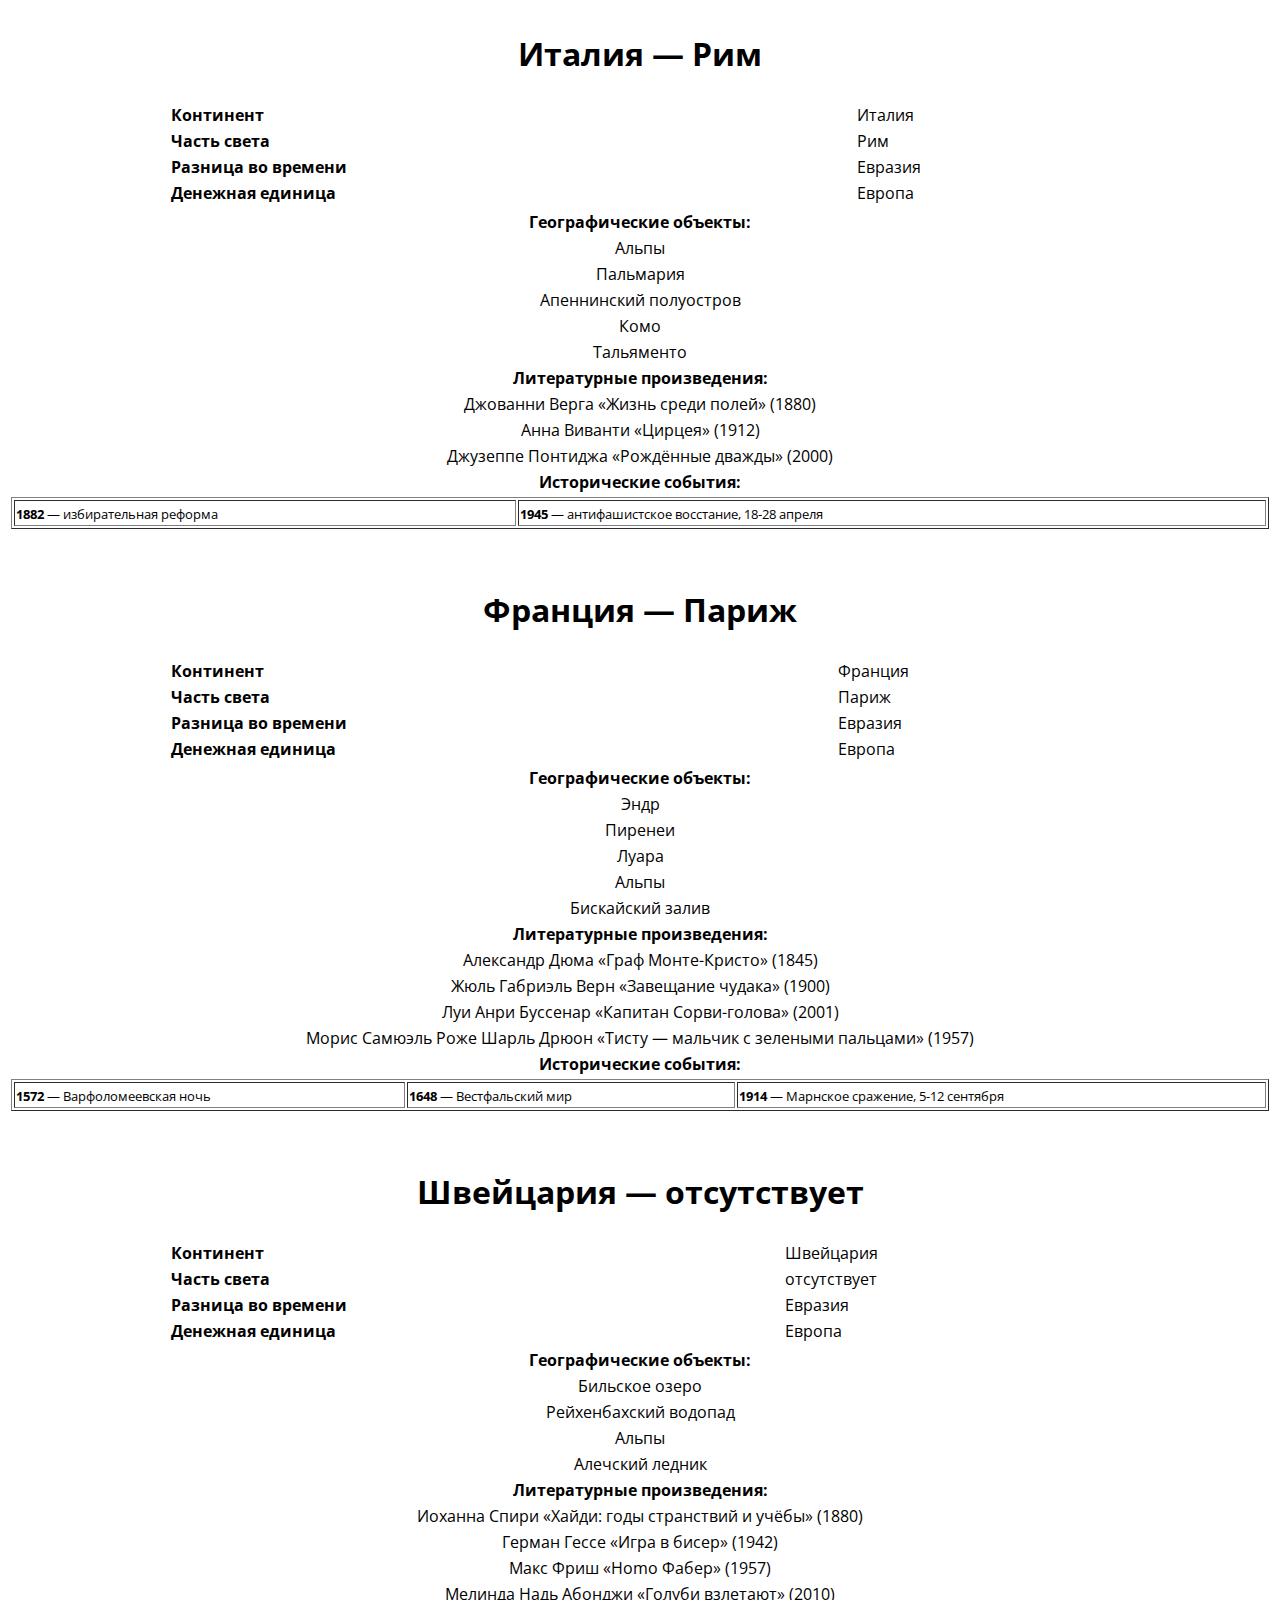
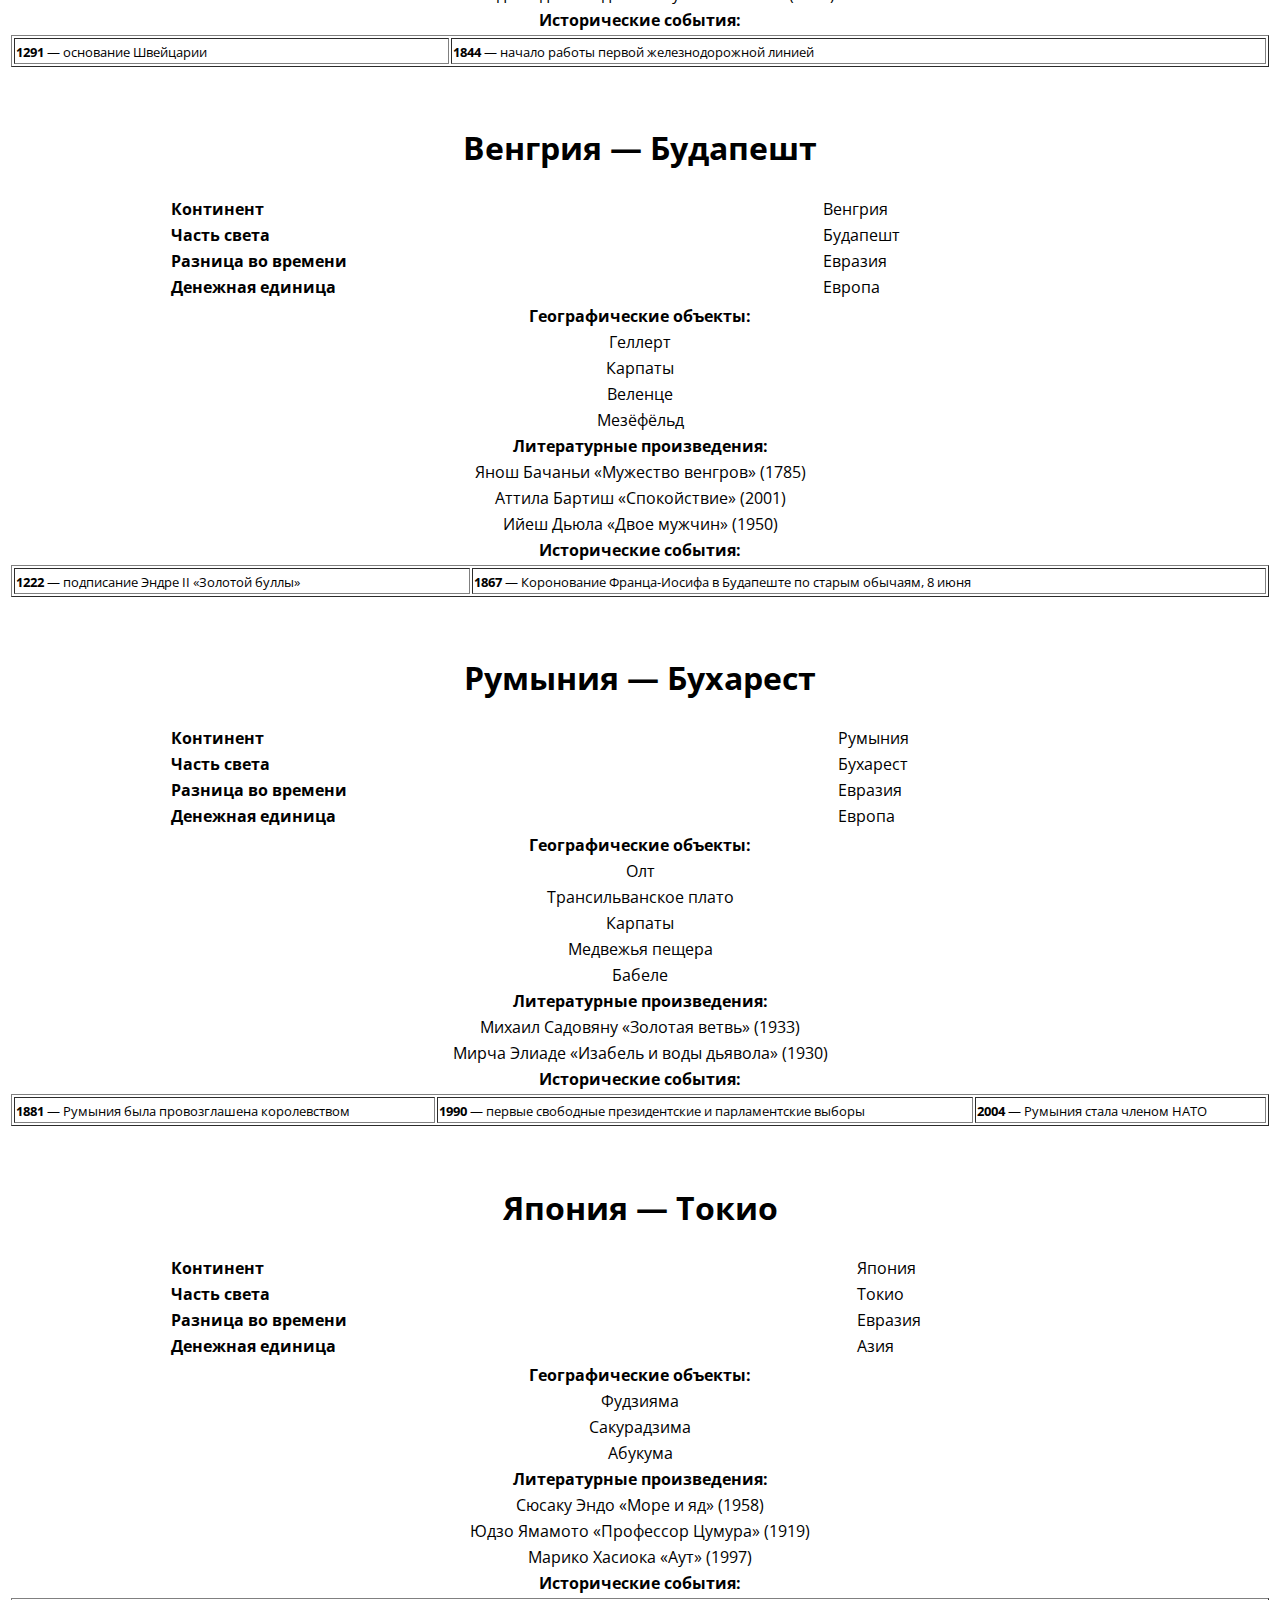
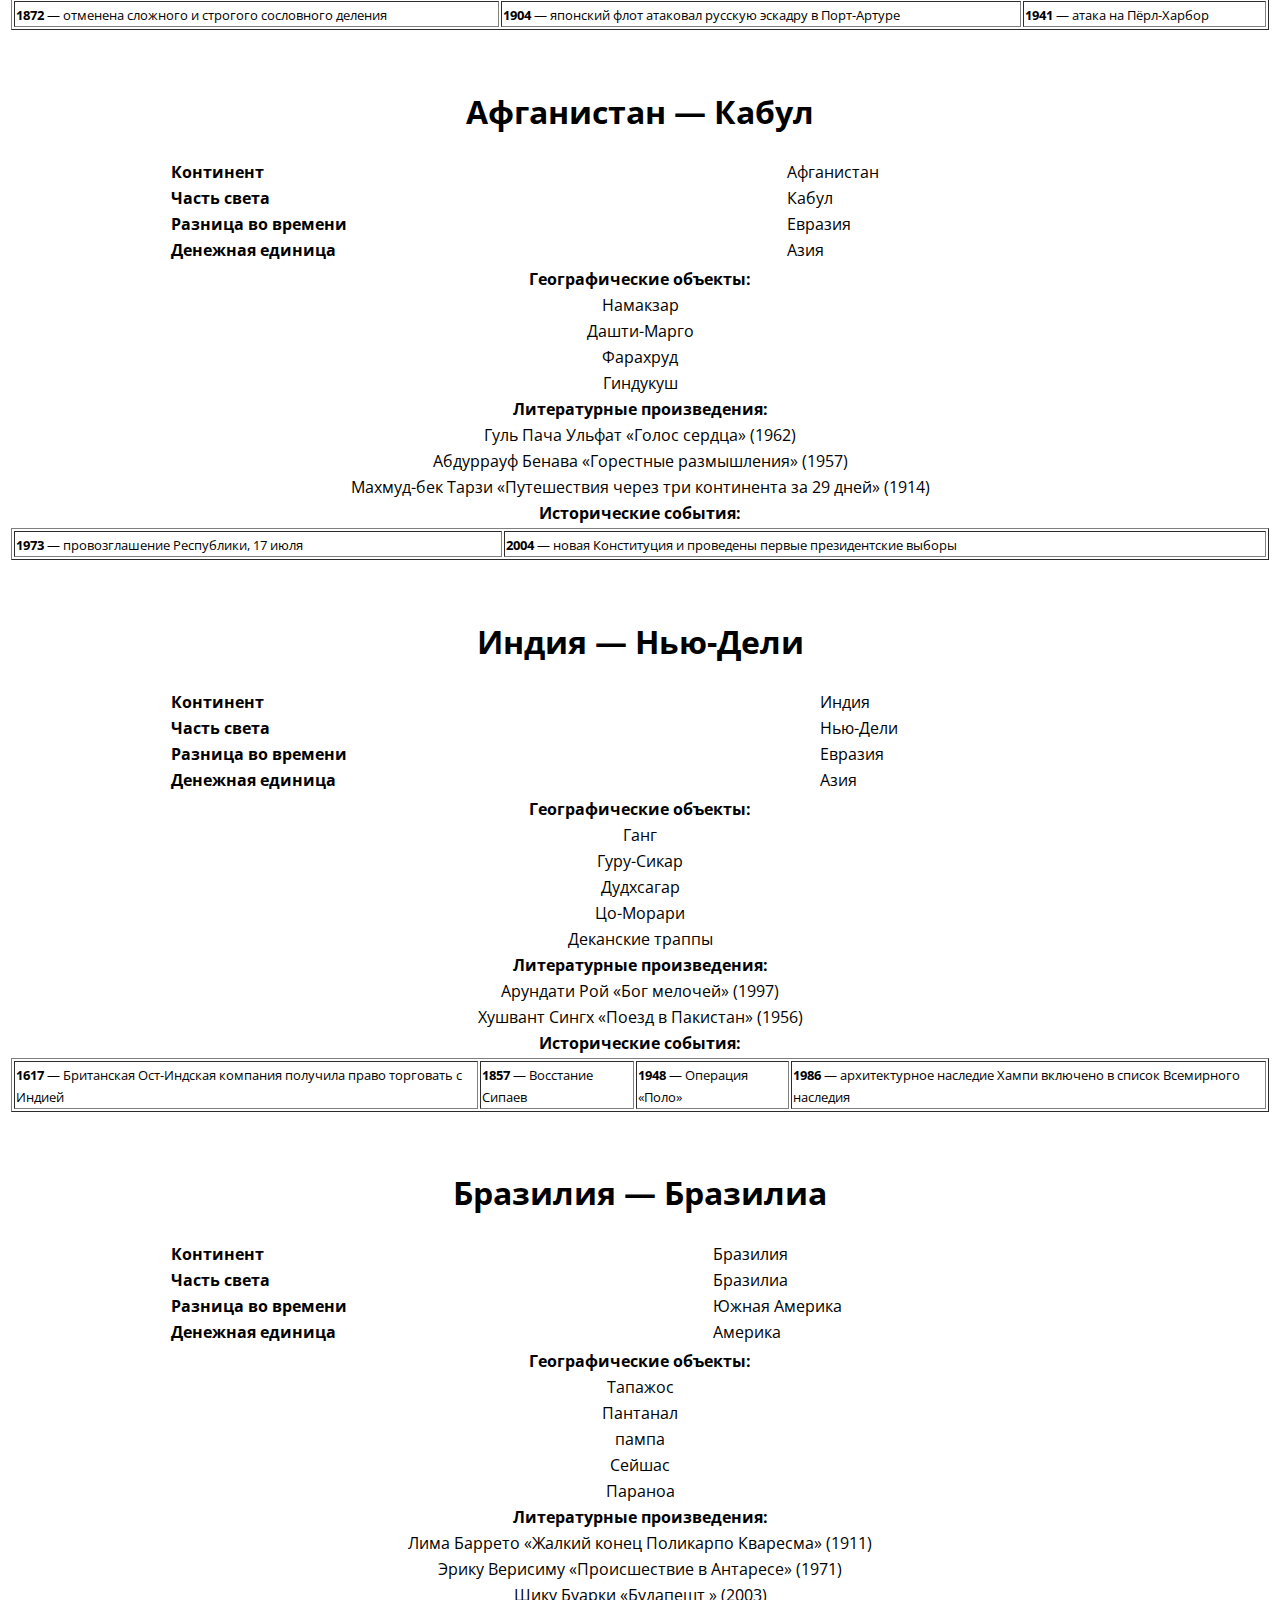
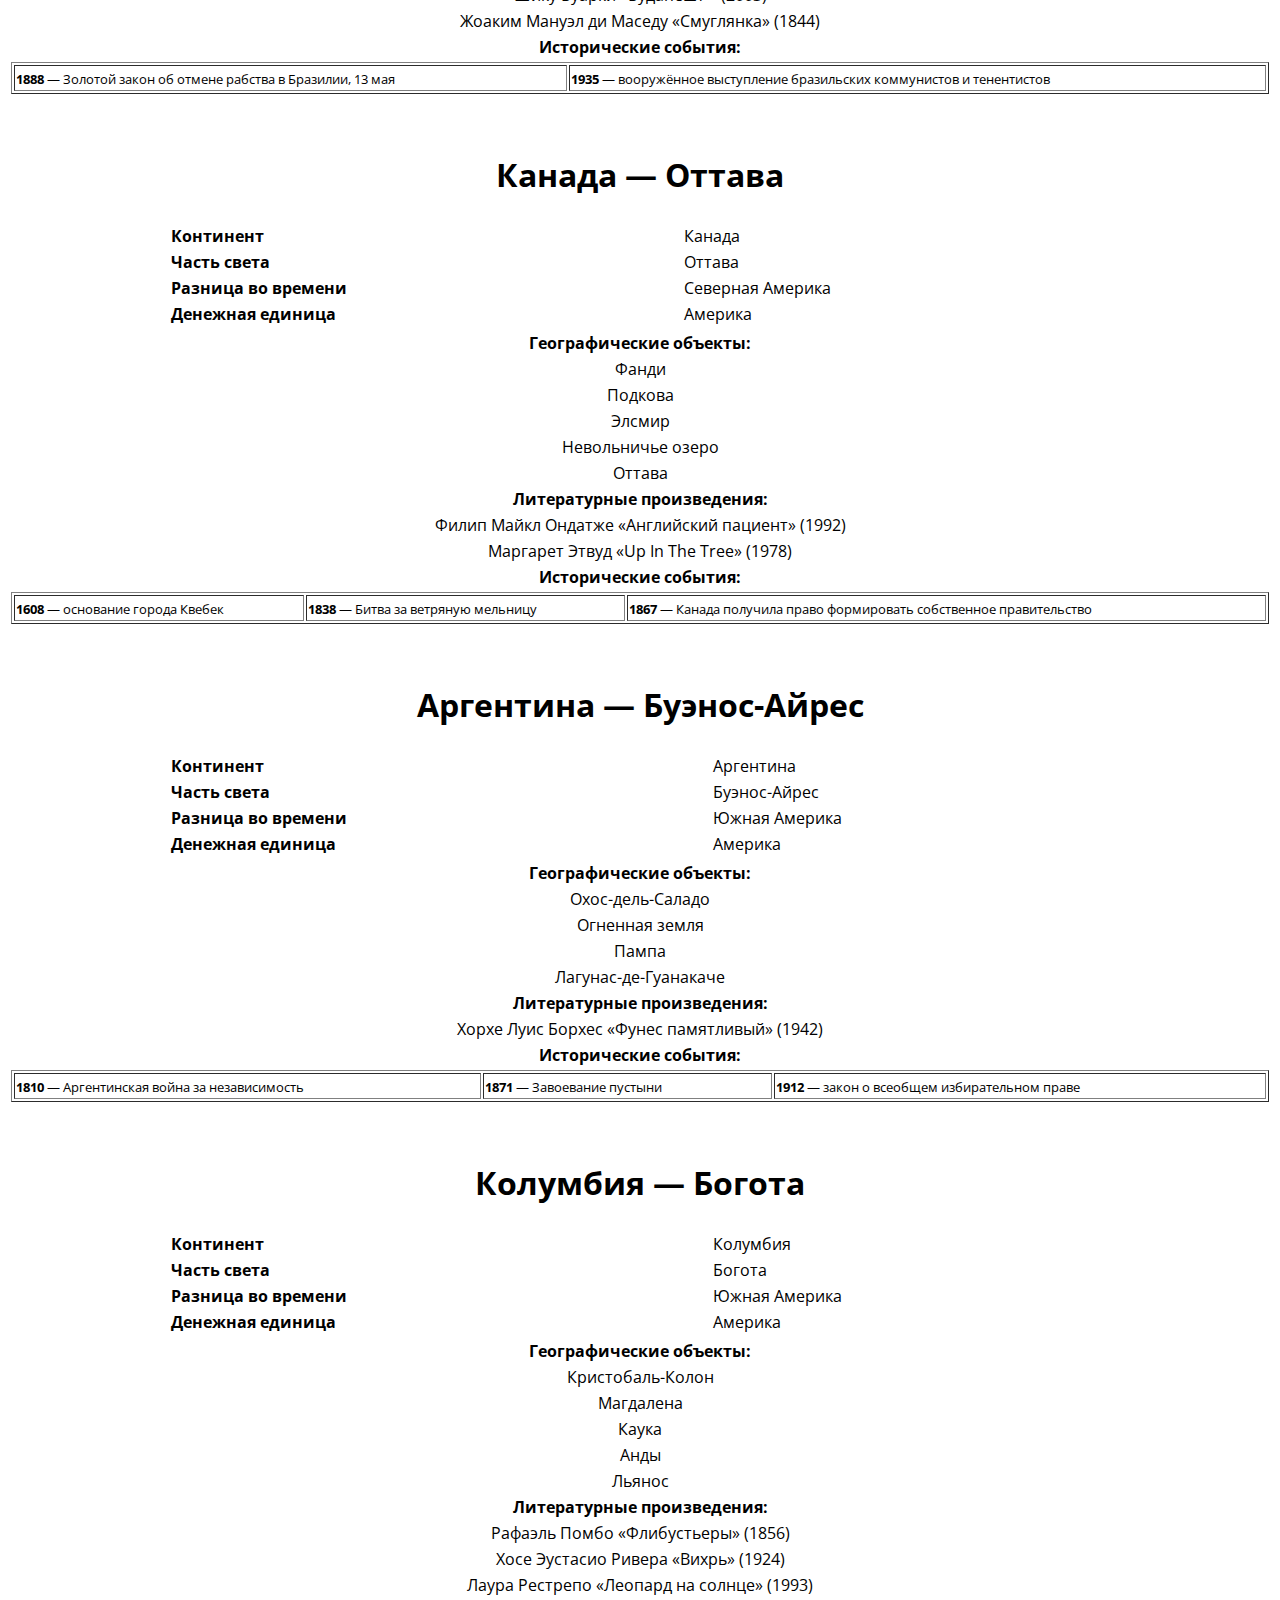
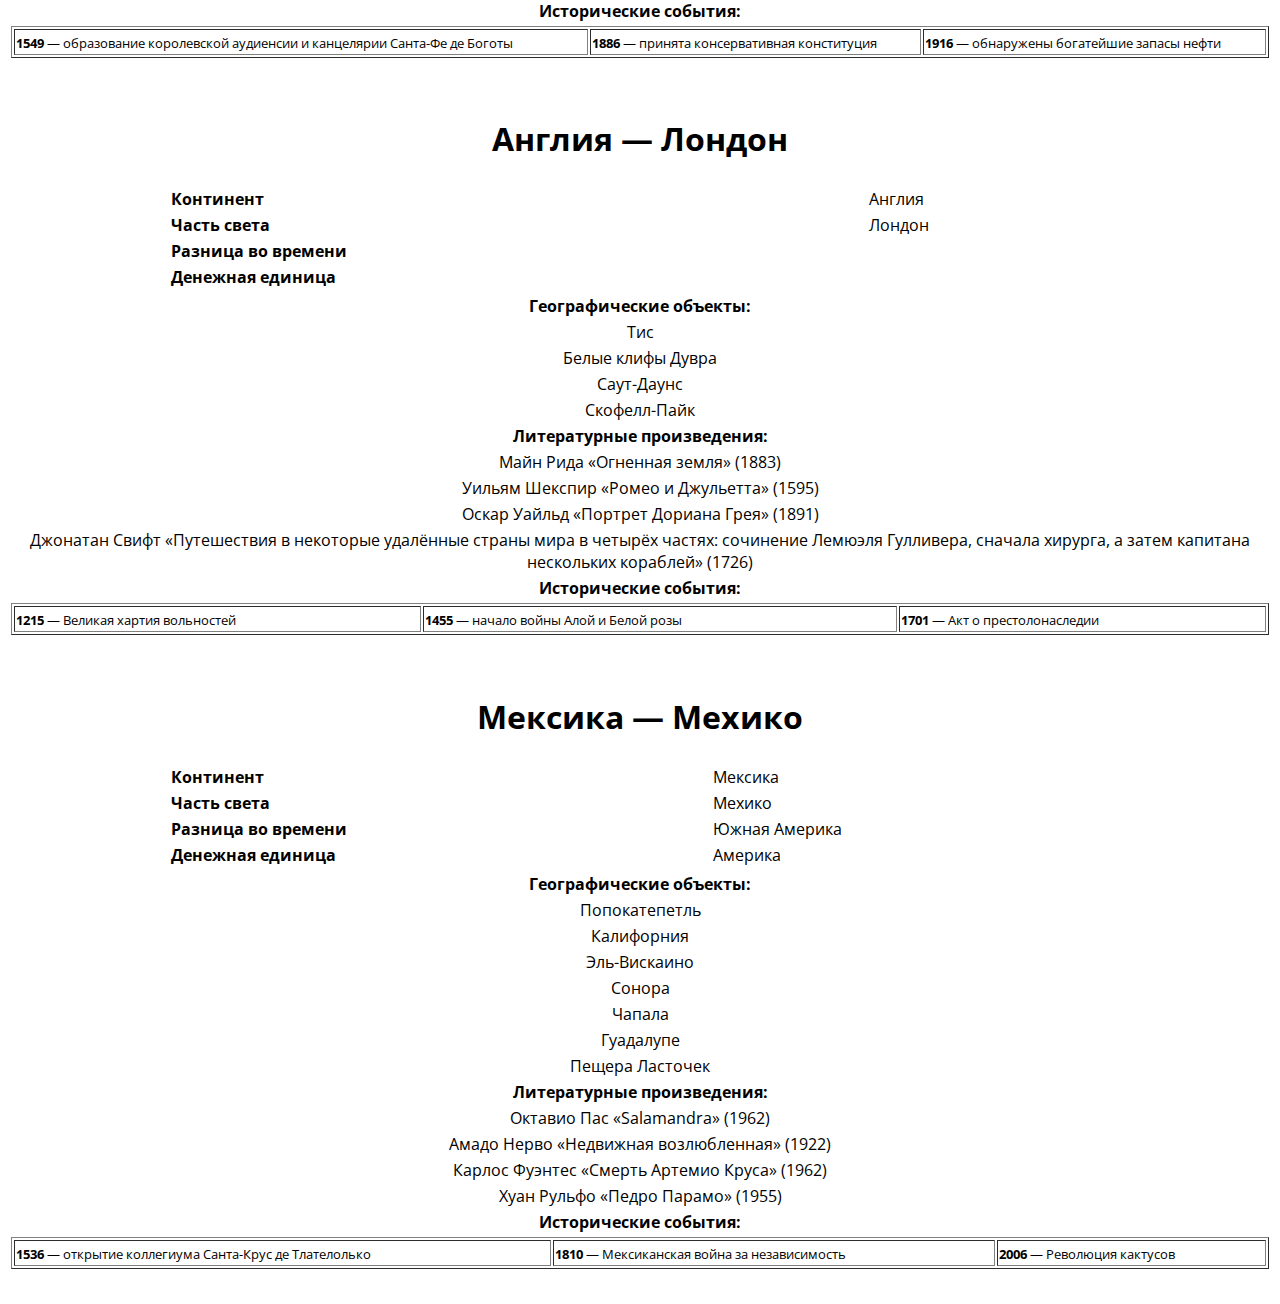
==== arrays/index.html @ 95f71613 "Add w`eb" ====
<!DOCTYPE html>
<html lang="ru">
<head>
    <meta charset="UTF-8">
    <meta name="viewport" content="width=device-width, initial-scale=1.0">
    <title>Страны</title>
    <link href="https://fonts.googleapis.com/css2?family=Open+Sans&display=swap" rel="stylesheet">
    <style>
        body {
            font-family: 'Open Sans', sans-serif;
        }
    </style>
</head>
<body>
    <div id="content"></div>
    <script src="countries.js"></script>
    <script src="index.js"></script>
</body>
</html>
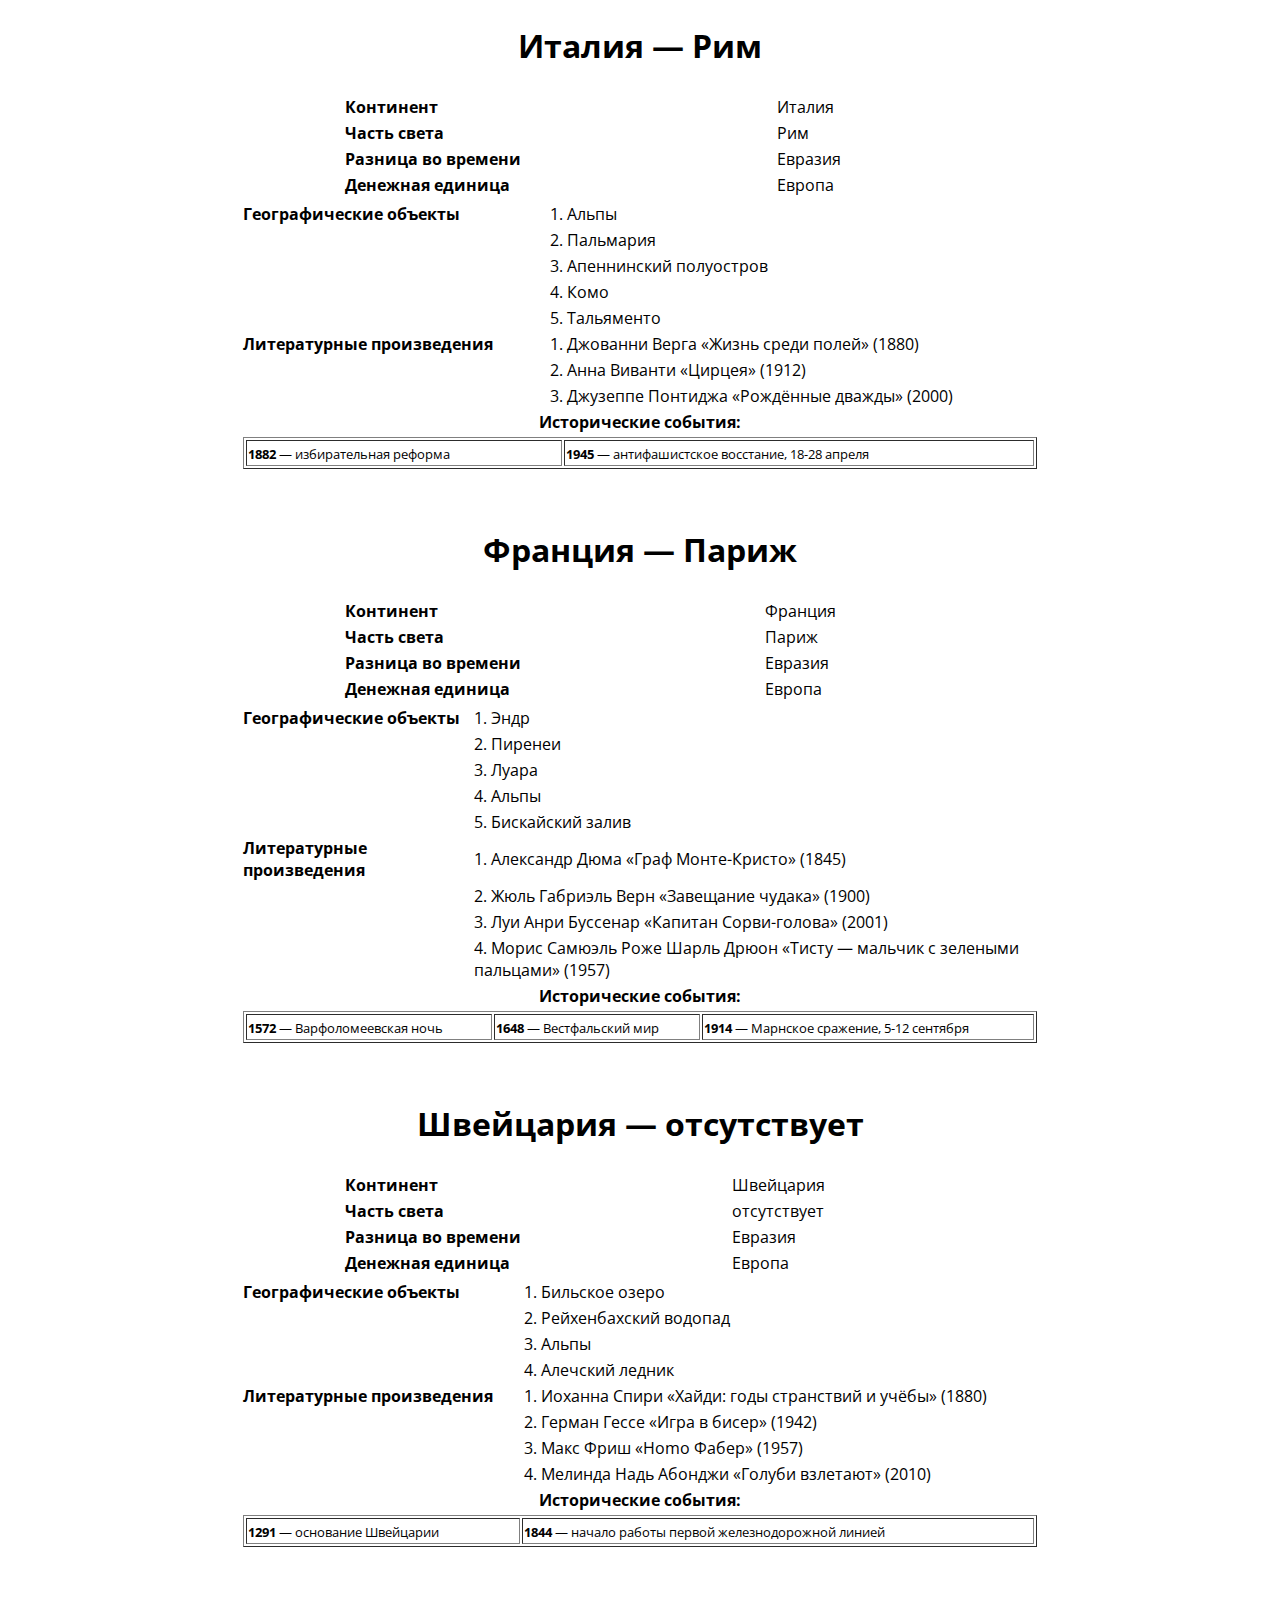
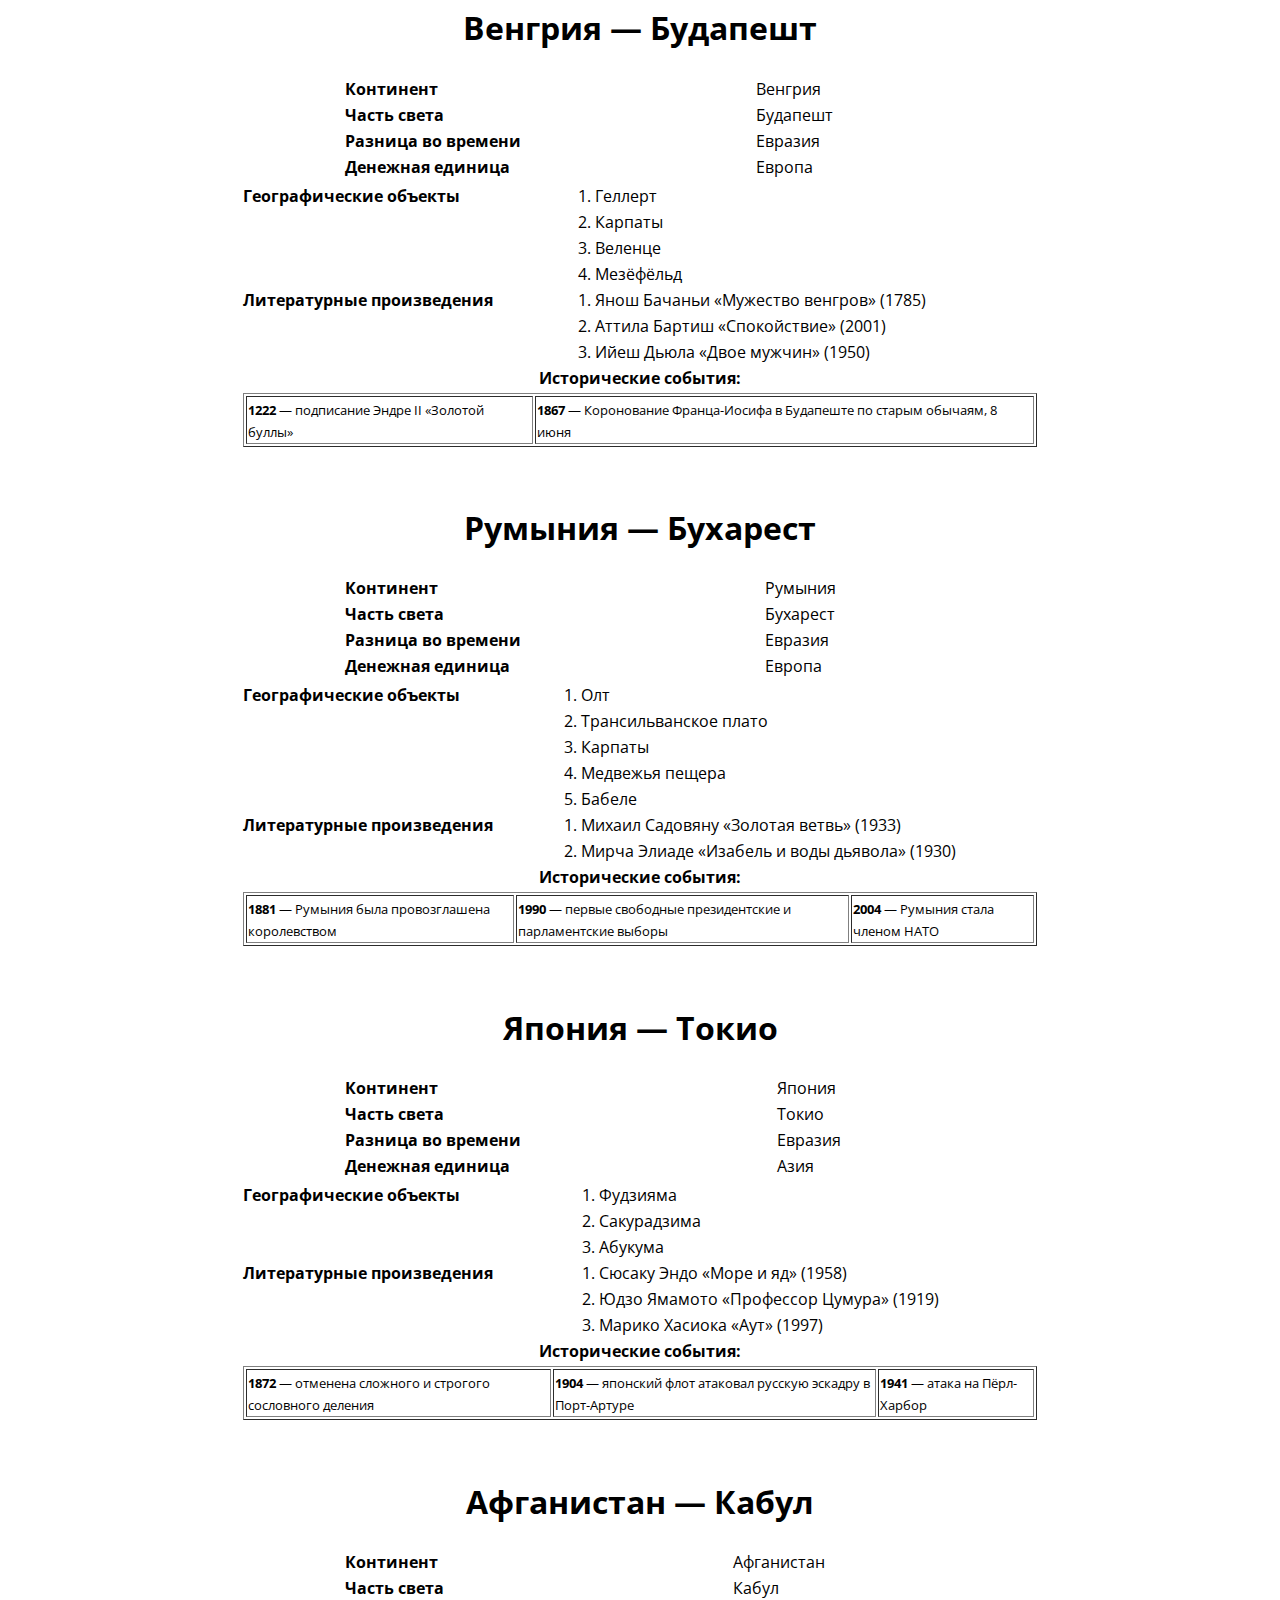
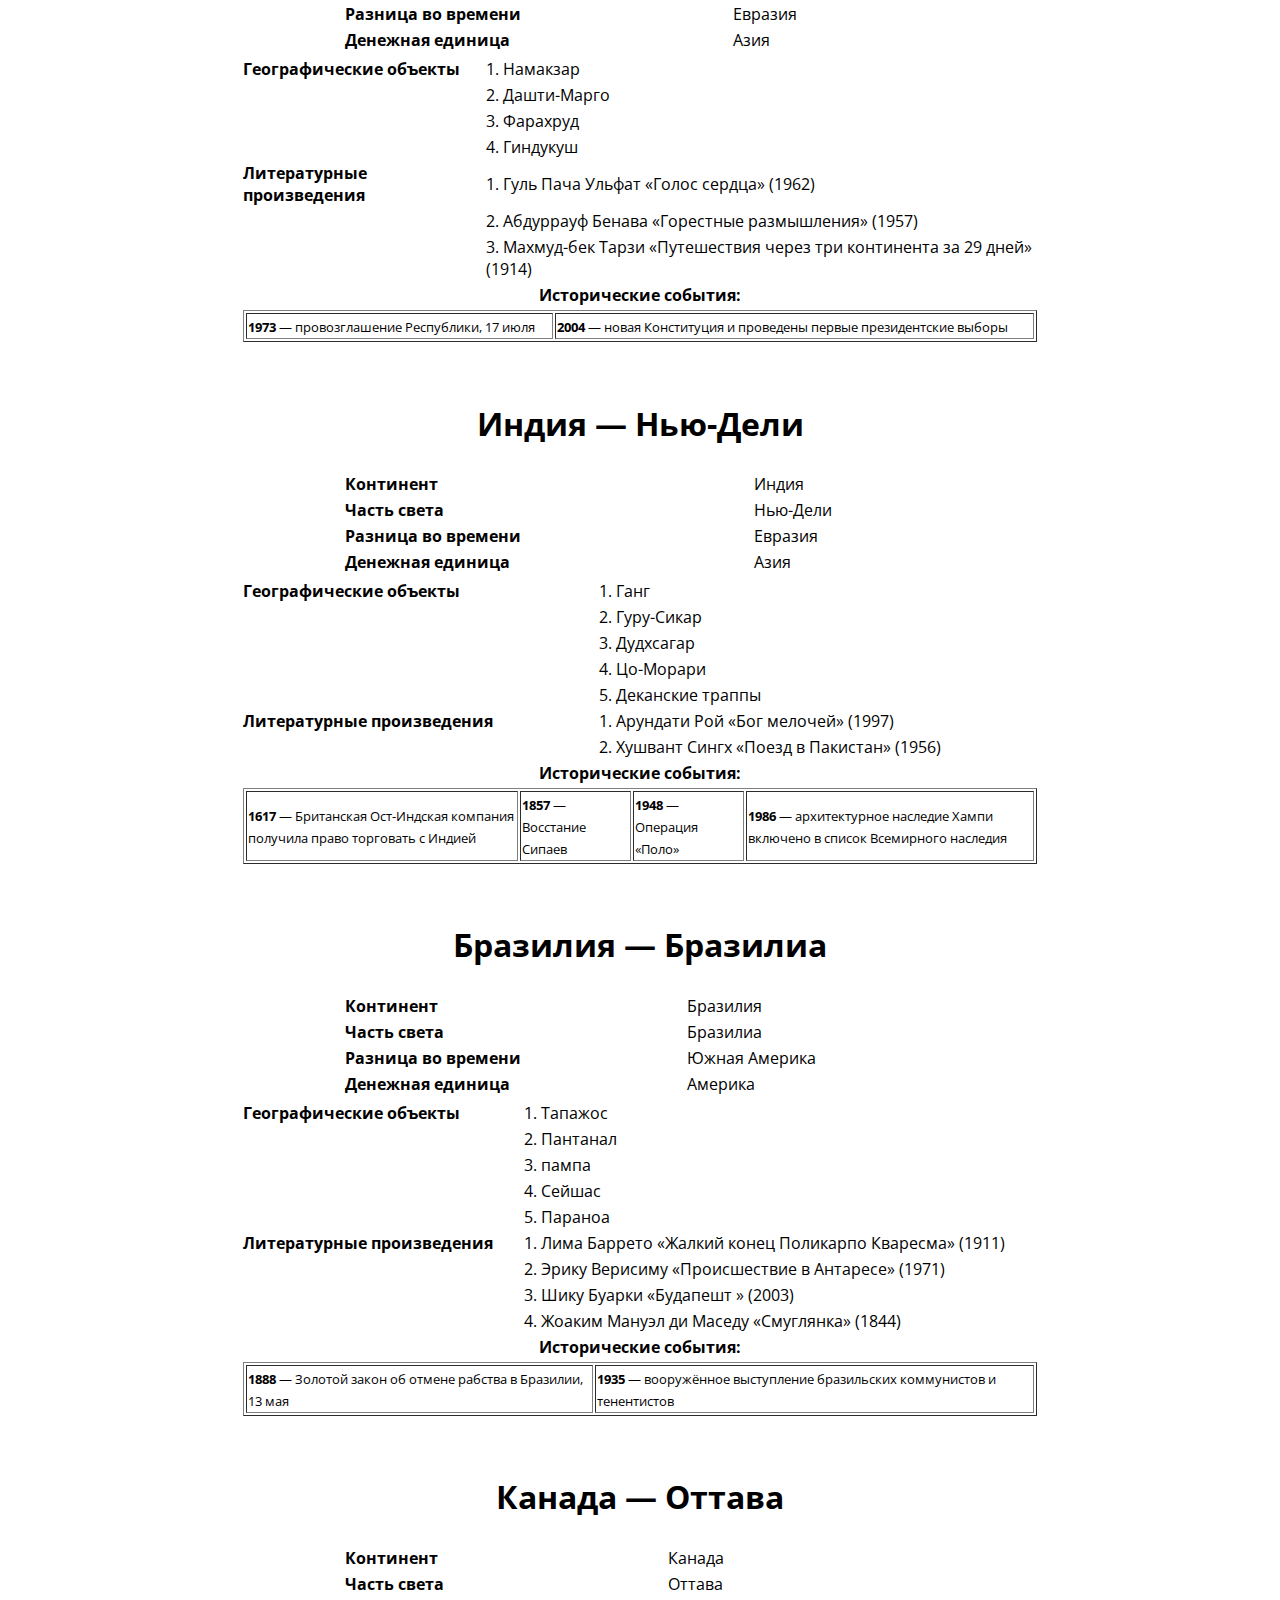
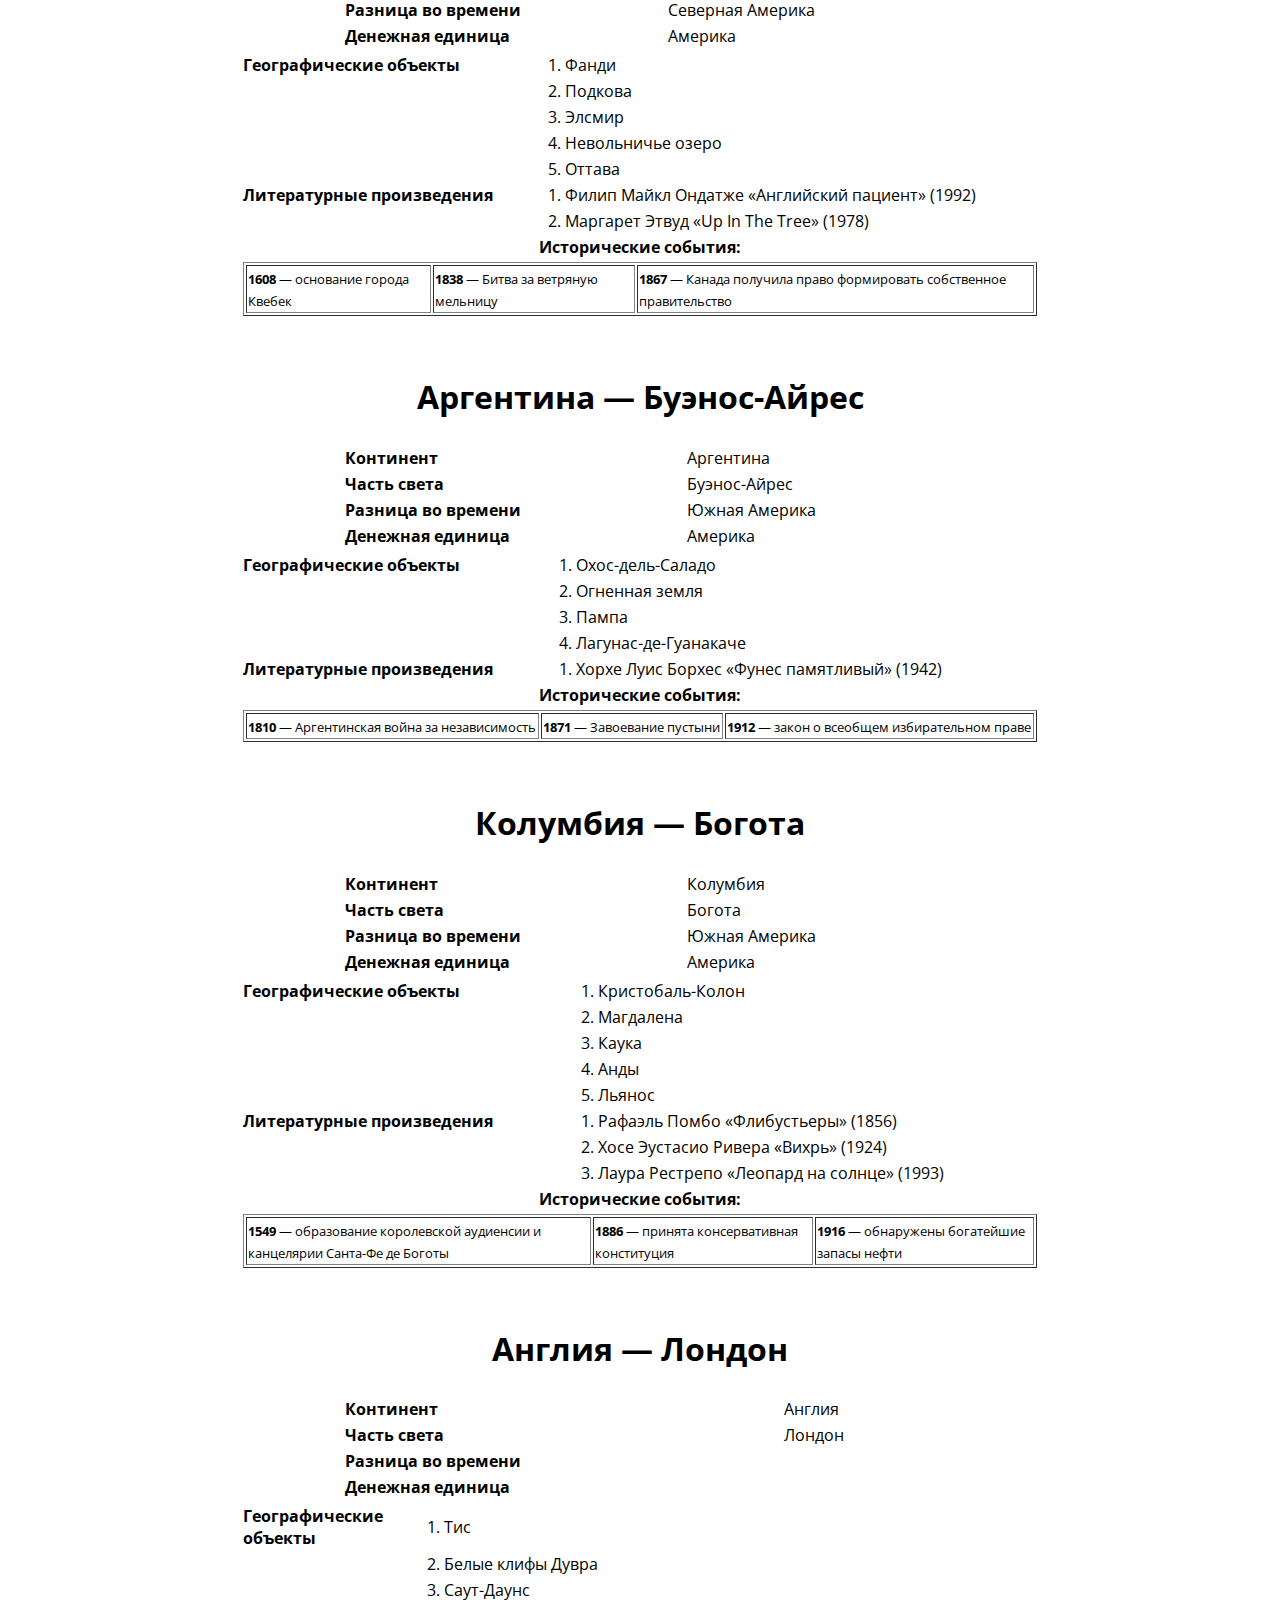
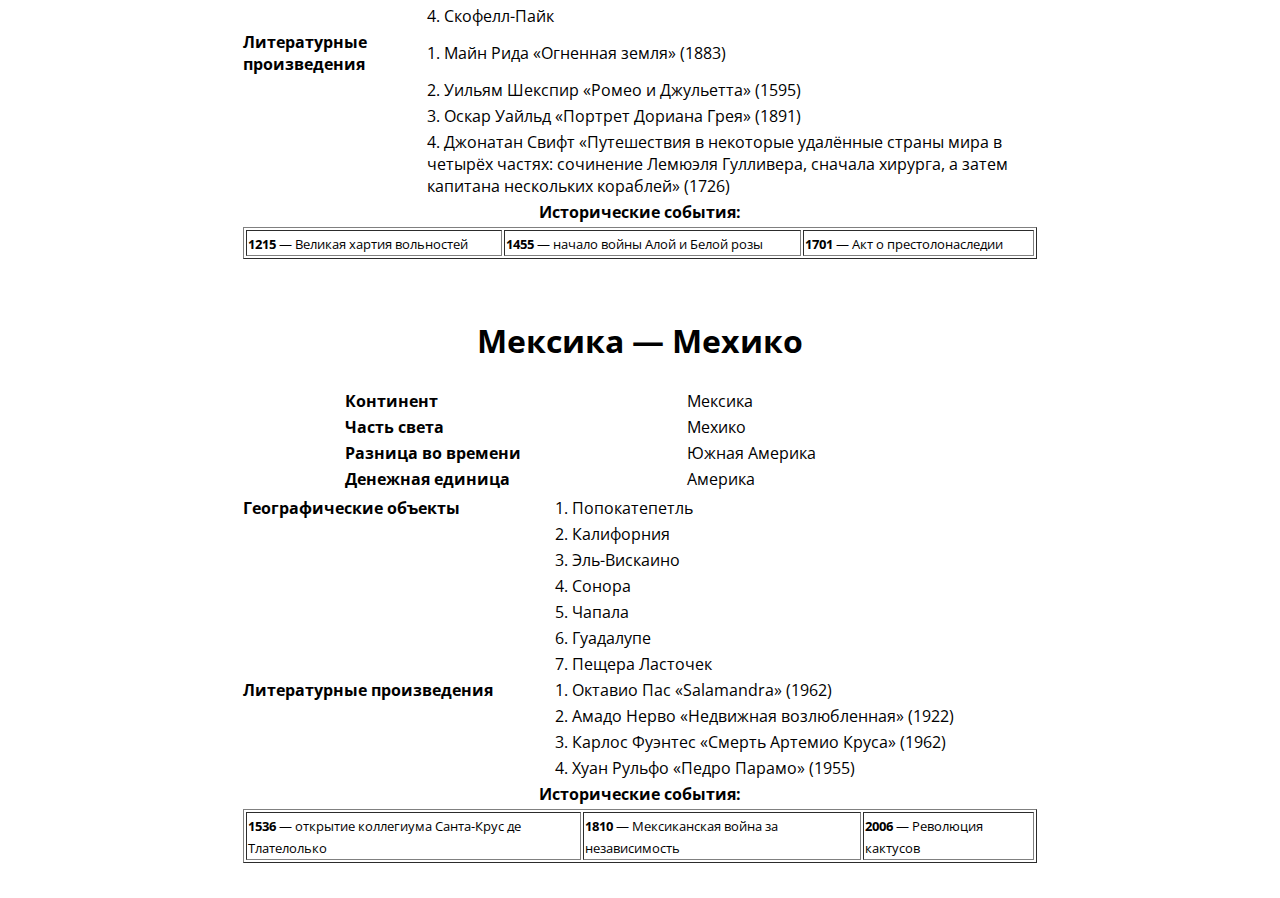
==== commit 67c77e17: "Add container" ====
--- a/arrays/index.html
+++ b/arrays/index.html
@@ -6,8 +6,14 @@
     <title>Страны</title>
     <link href="https://fonts.googleapis.com/css2?family=Open+Sans&display=swap" rel="stylesheet">
     <style>
+        html {
+            position: relative;
+        }
+
         body {
             font-family: 'Open Sans', sans-serif;
+            margin: 0 auto;
+            max-width: 800px;
         }
     </style>
 </head>
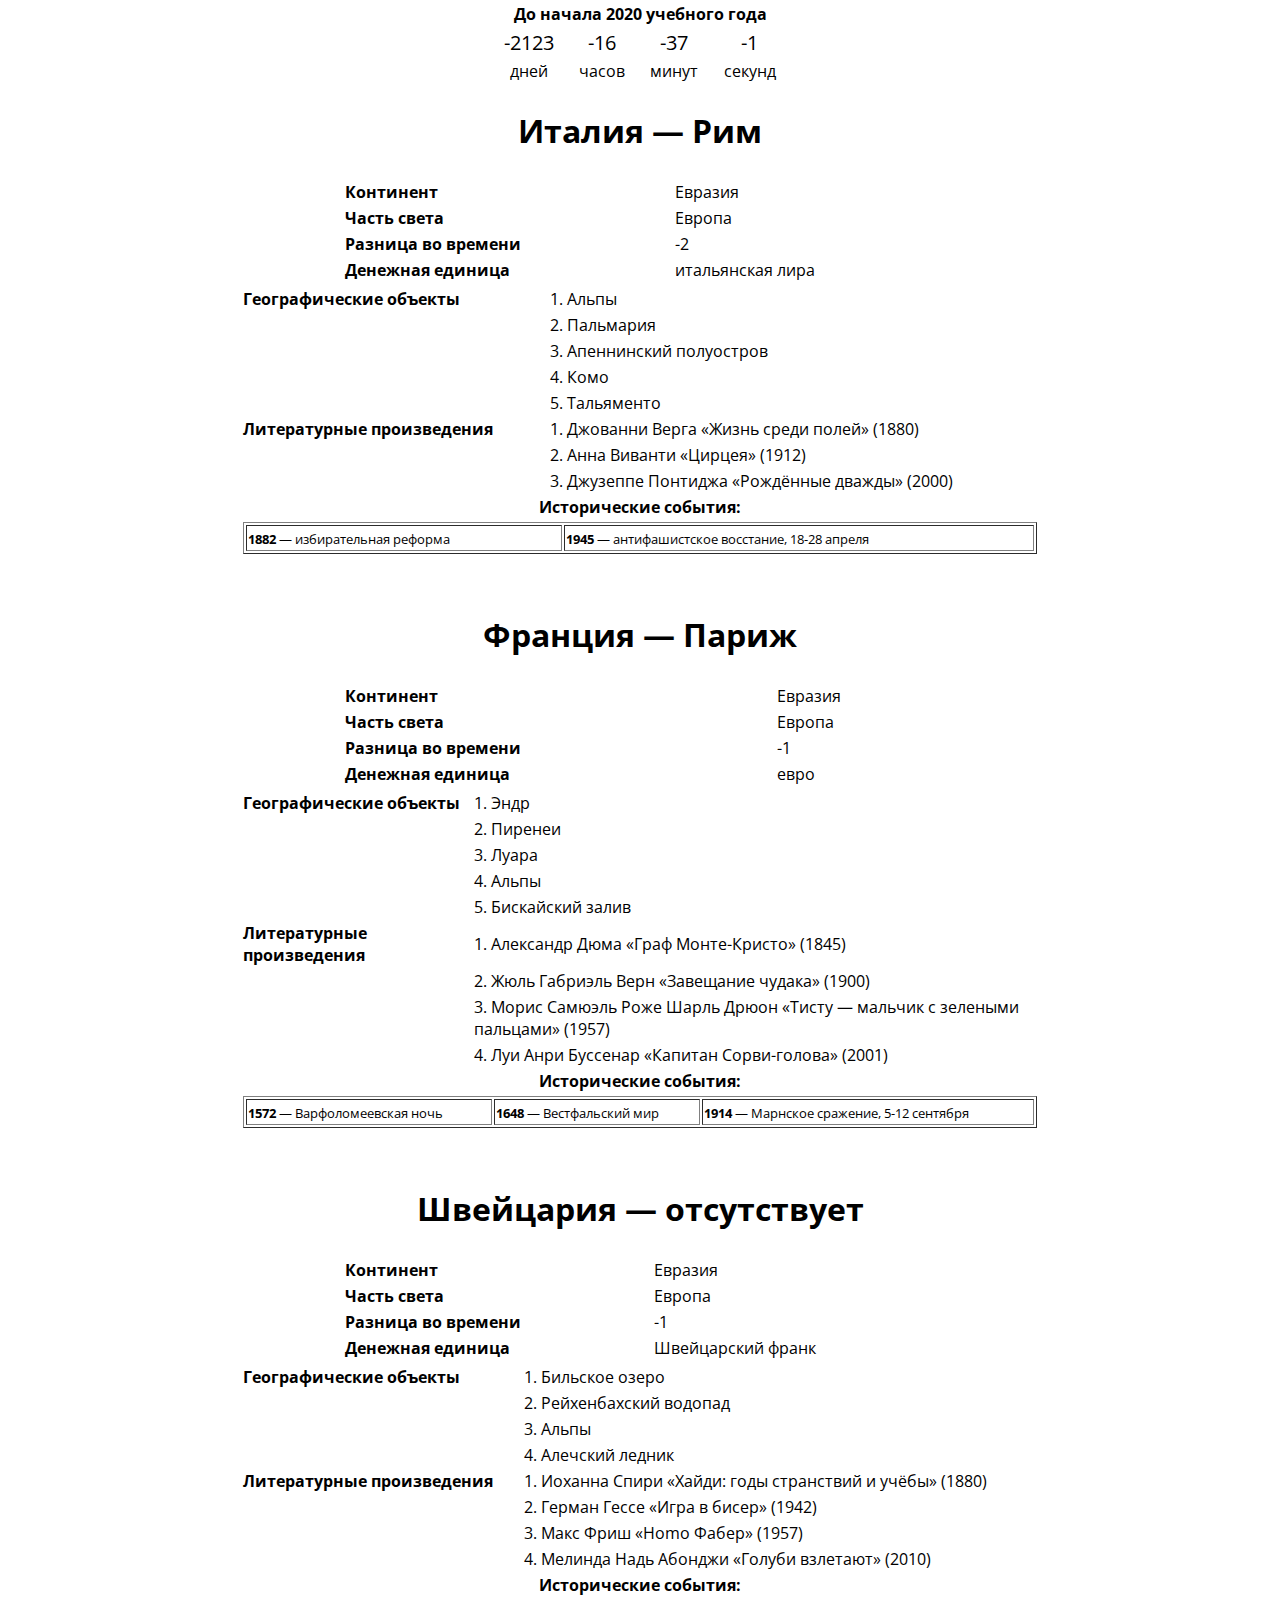
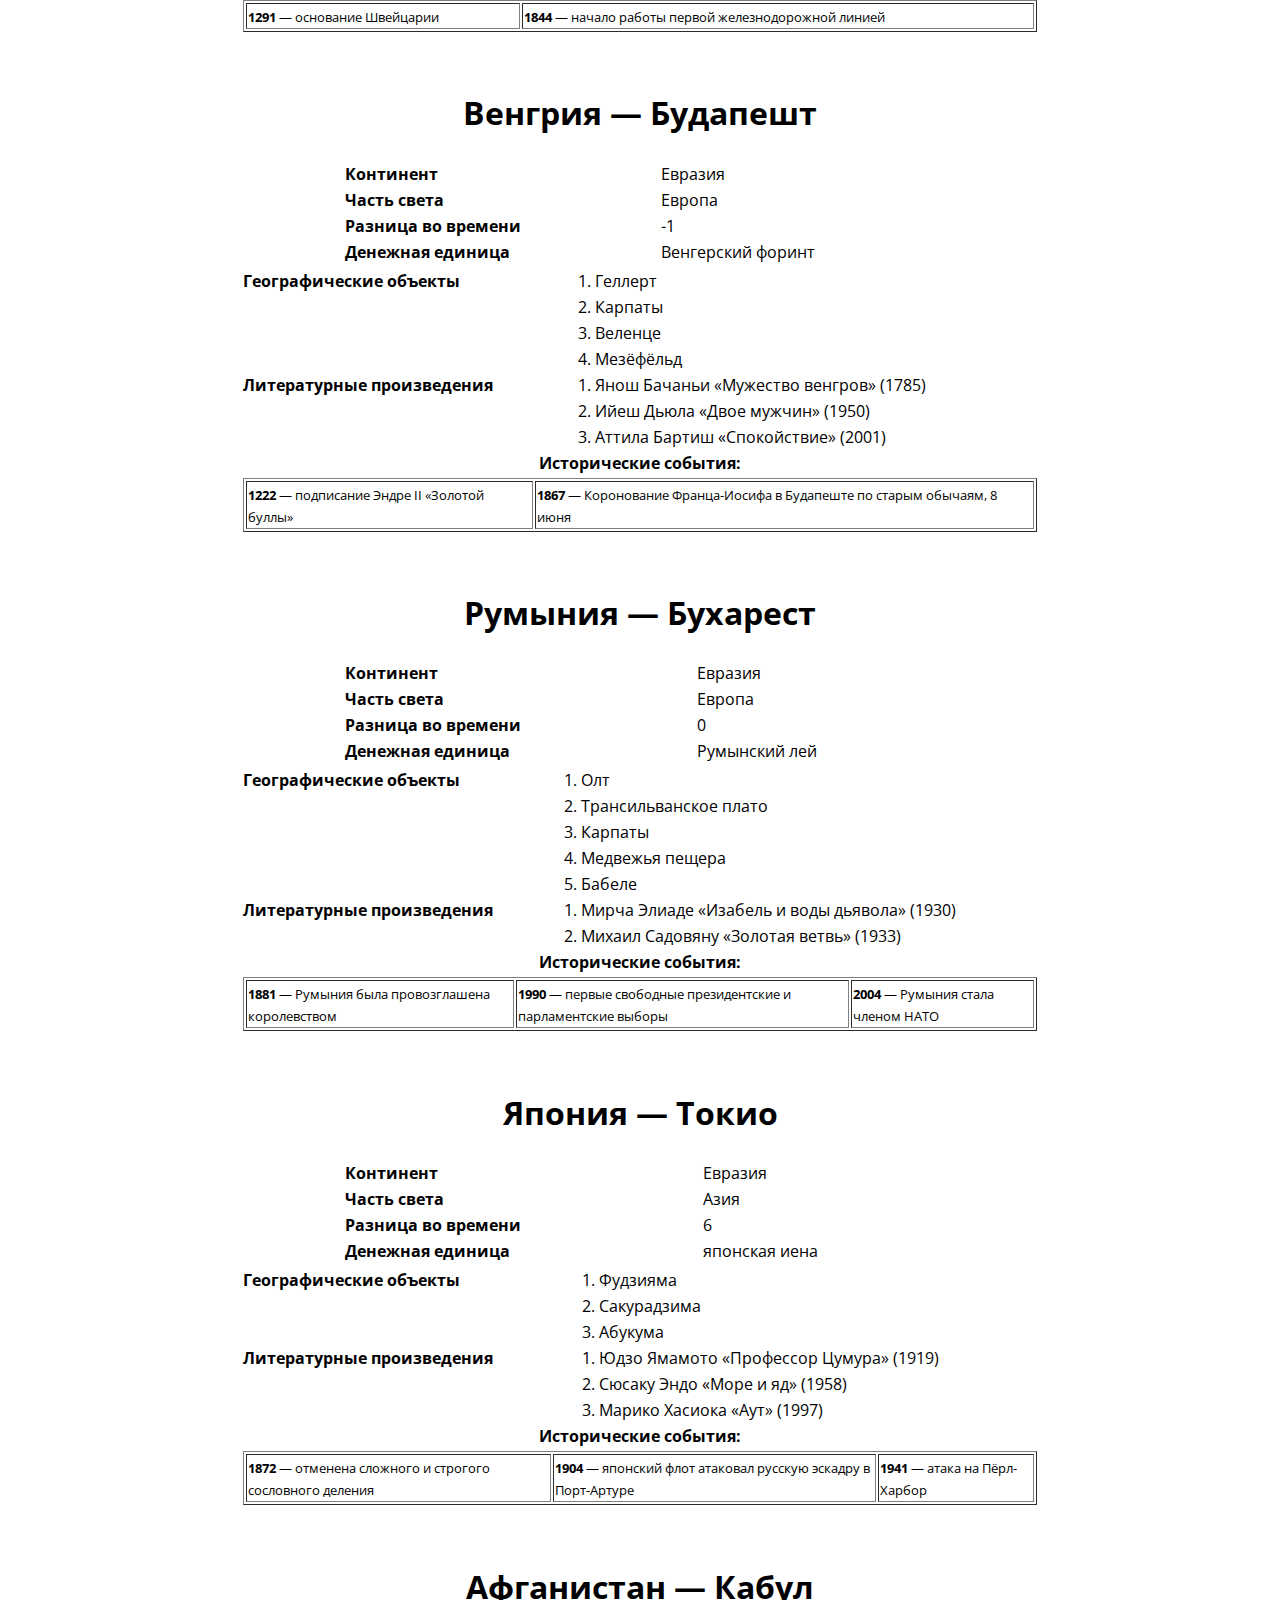
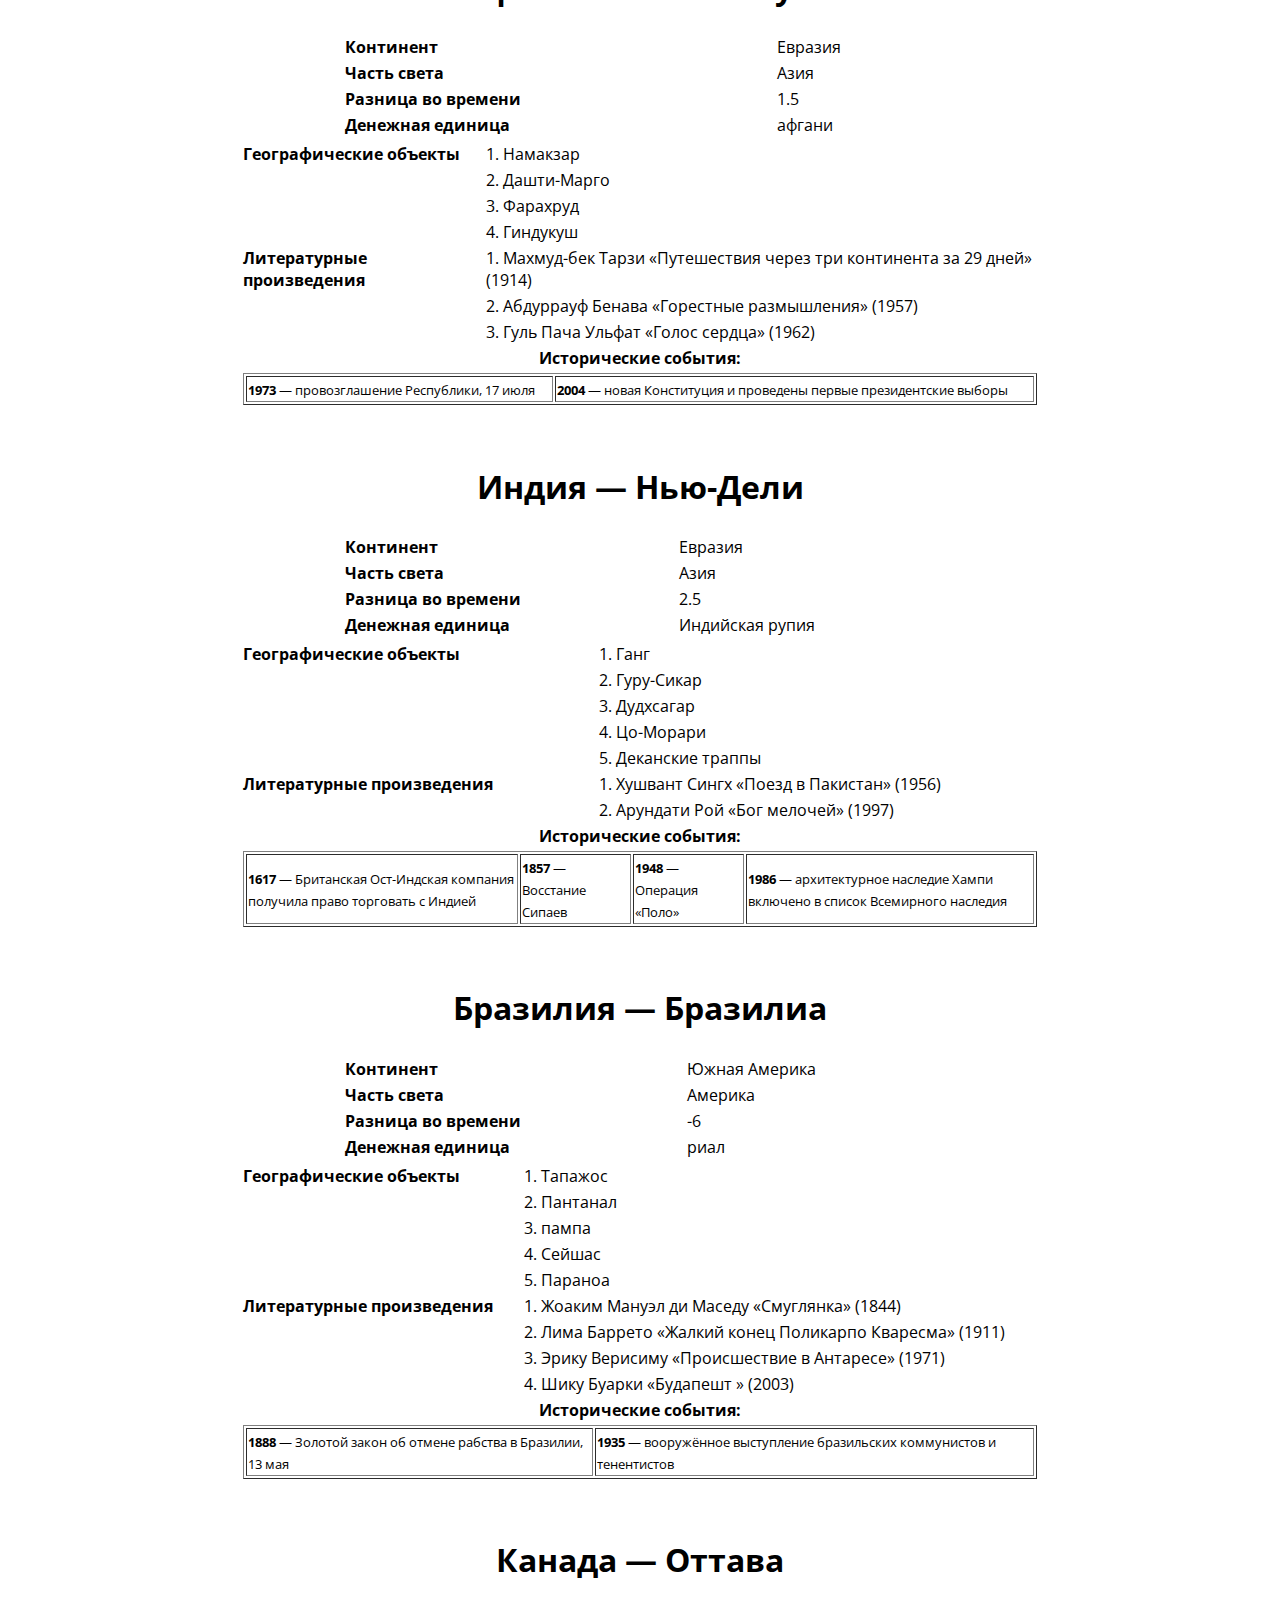
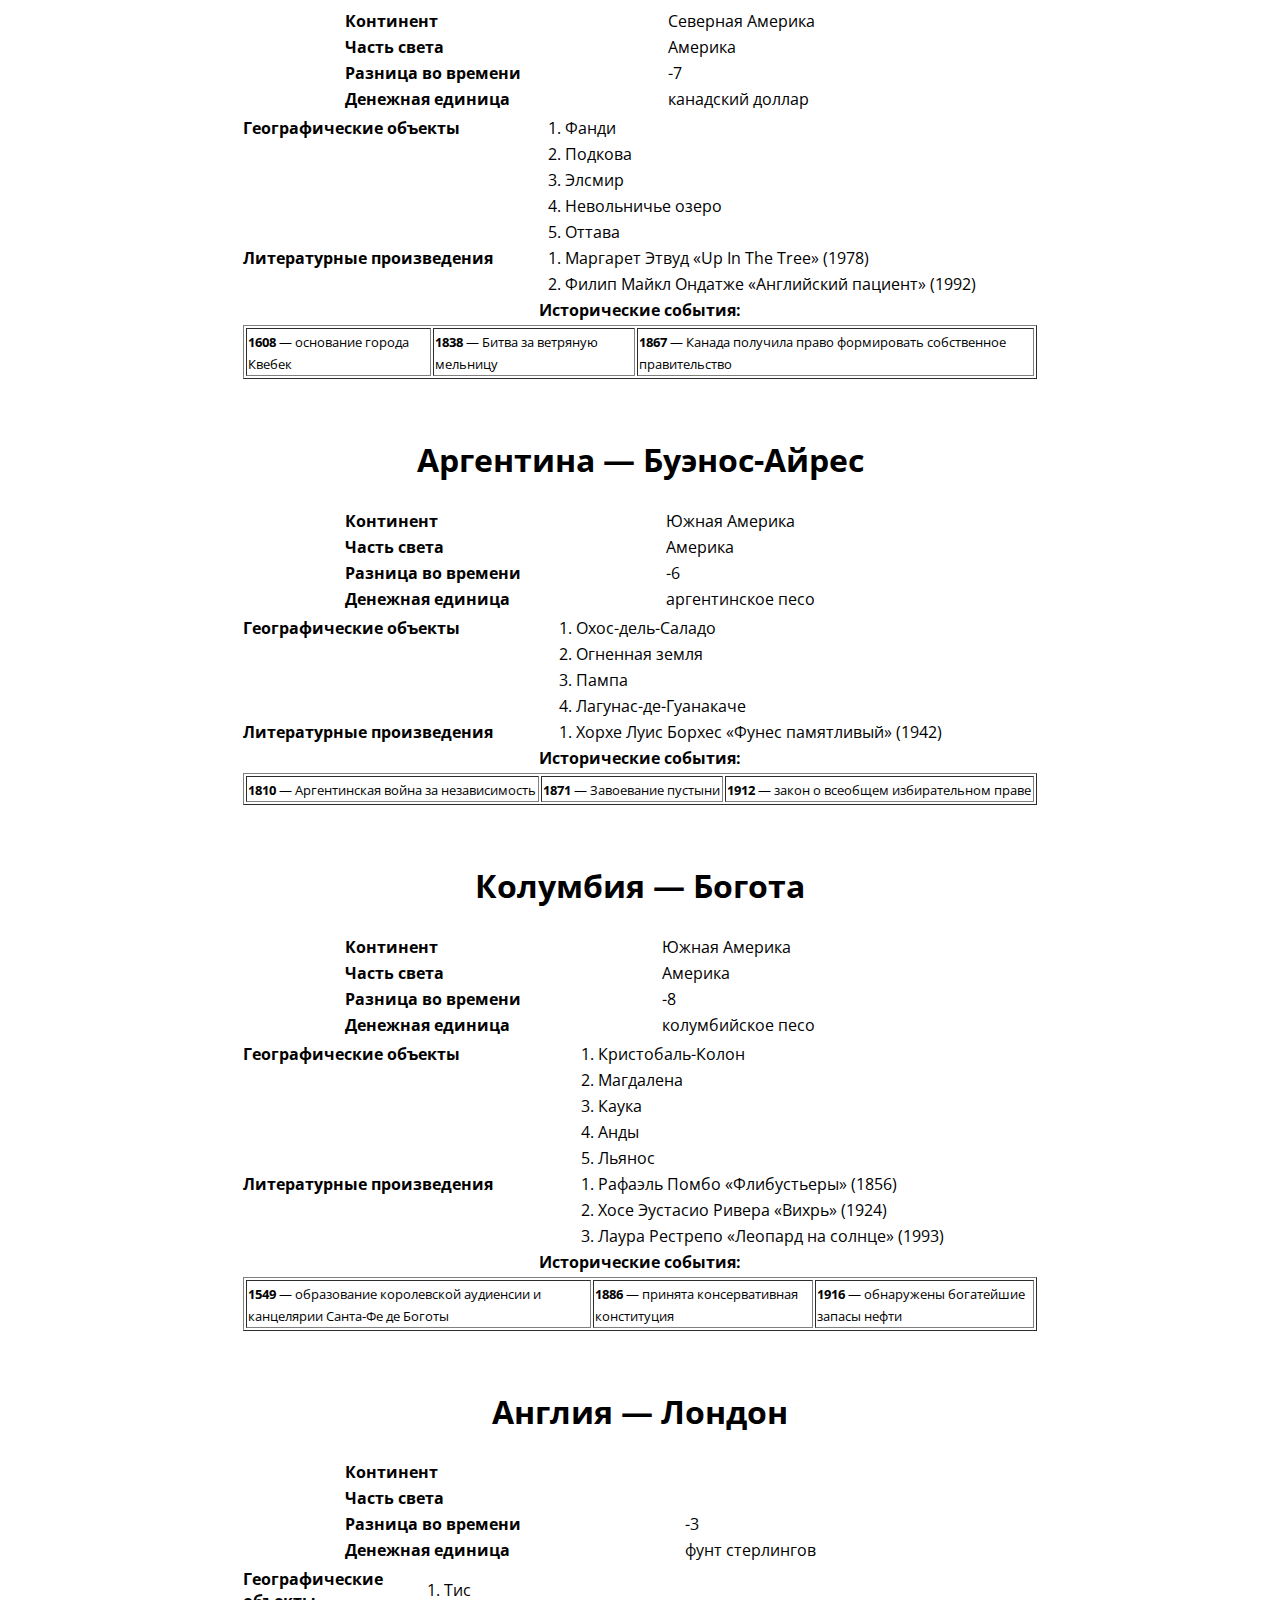
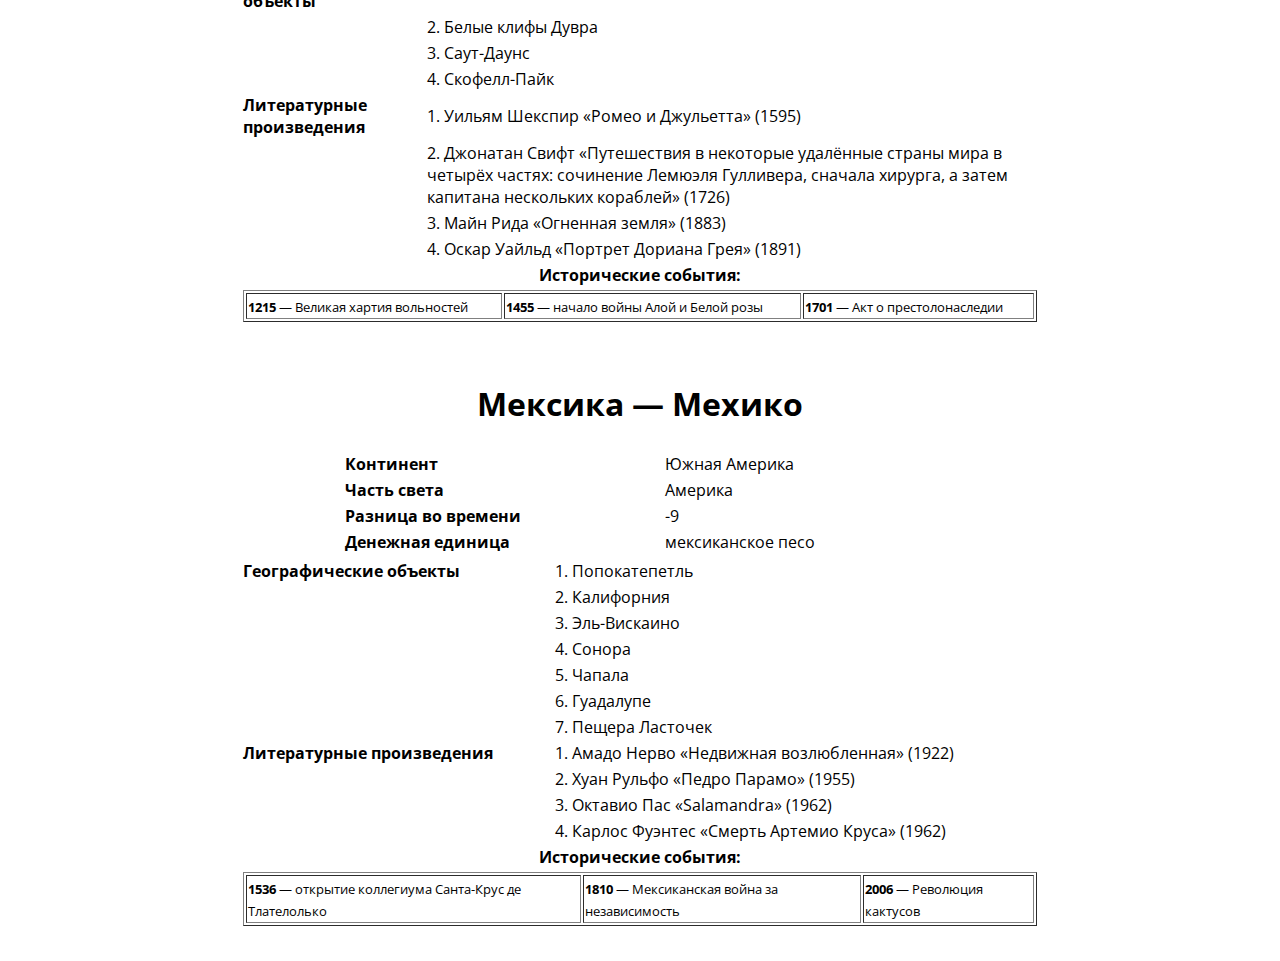
==== commit 8787c7bb: "Add timer" ====
--- a/arrays/index.html
+++ b/arrays/index.html
@@ -18,6 +18,7 @@
     </style>
 </head>
 <body>
+    <div id="timer"></div>
     <div id="content"></div>
     <script src="countries.js"></script>
     <script src="index.js"></script>
